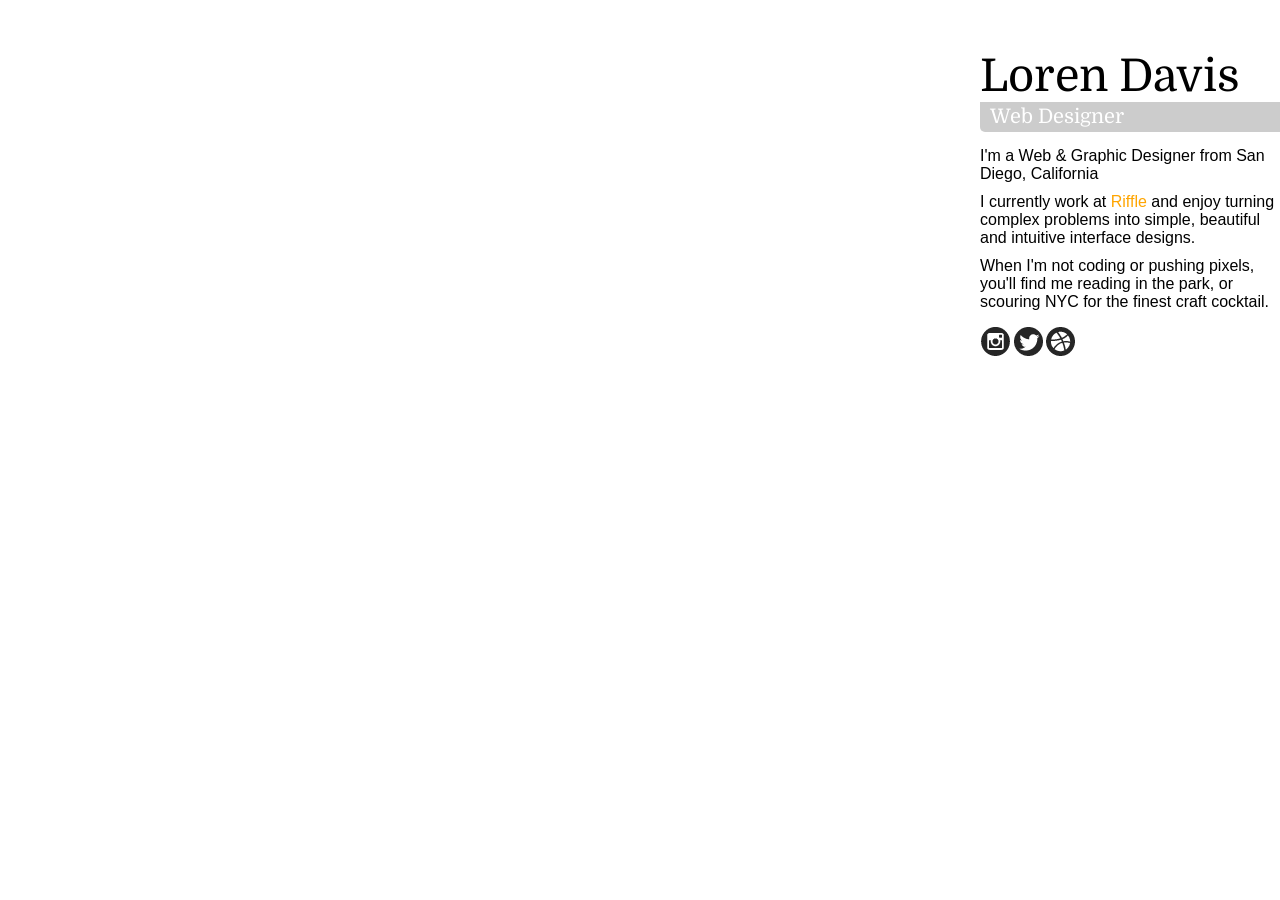
==== index.html @ 2e0fe7ab "init commit" ====
<!doctype html>
<head>
  <meta charset="utf-8">
  <title>Loren Davis Design</title>
  <link rel="stylesheet" href="style.css">
<link href='http://fonts.googleapis.com/css?family=Domine:700' rel='stylesheet' type='text/css'>
</head>

<body>

  <div class="box">
  <h1 class="name">Loren Davis</h1>

  <h2 class="job">Web Designer</h2>

    <div class="content">
      <p>I'm a Web &amp; Graphic Designer from San Diego, California</p>
      <p>I currently work at <a href="http://google.com" target="_BLANK">Riffle</a> and enjoy turning complex problems into simple, beautiful and intuitive interface designs.</p>
      <p>When I'm not coding or pushing pixels, you'll find me reading in the park, or scouring NYC for the finest craft cocktail.</p>
    </div>


      <a class="social" href="http://google.com" target="_BLANK">
      </a>


  </div>

</body>
</html>
---- style.css ----
/* Cross Browser Compatability CSS */
/**
 * html5doctor.com Reset Stylesheet (Eric Meyer's Reset Reloaded + HTML5 baseline)
 * v1.6.1 2010-09-17 | Authors: Eric Meyer & Richard Clark
 * html5doctor.com/html-5-reset-stylesheet/
 */

html, body, div, span, object, iframe,
h1, h2, h3, h4, h5, h6, p, blockquote, pre,
abbr, address, cite, code, del, dfn, em, img, ins, kbd, q, samp,
small, strong, sub, sup, var, b, i, dl, dt, dd, ol, ul, li,
fieldset, form, label, legend,
table, caption, tbody, tfoot, thead, tr, th, td,
article, aside, canvas, details, figcaption, figure,
footer, header, hgroup, menu, nav, section, summary,
time, mark, audio, video {
  margin: 0;
  padding: 0;
  border: 0;
  font-size: 100%;
  font: inherit;
  vertical-align: baseline;
}

article, aside, details, figcaption, figure,
footer, header, hgroup, menu, nav, section {
  display: block;
}

blockquote, q { quotes: none; }

blockquote:before, blockquote:after,
q:before, q:after { content: ""; content: none; }

ins { background-color: #ff9; color: #000; text-decoration: none; }

mark { background-color: #ff9; color: #000; font-style: italic; font-weight: bold; }

del { text-decoration: line-through; }

abbr[title], dfn[title] { border-bottom: 1px dotted; cursor: help; }

table { border-collapse: collapse; border-spacing: 0; }

hr { display: block; height: 1px; border: 0; border-top: 1px solid #ccc; margin: 1em 0; padding: 0; }

input, select { vertical-align: middle; }


/* Write your CSS styles here */

body {
	background: url('pikeFlowers.jpg') repeat fixed center center / cover;
}

p {
	font-family:sans-serif;
}



.box{
  background: rgba(255, 255, 255, 0.9);
  height:325px;
  width:300px;
  position: fixed;
  top: 30px;
  right:0;
  padding:20px 0 0 20px;
  border-radius:10px 0 0 10px;

}
.name {
  color:black;
  font-size:45px;
  font-family: 'Domine', serif;
}

.job{
  color:white;
  text-align:left;
  font-size:20px;
  line-height:30px;
  border-radius:0 0 0 5px;
  background:#ccc;
  padding-left:10px;
  font-family: 'Domine', serif;
}

.content{
  margin:15px 0 0 0;
}


.social {
background: url(social.png) 0 0 no-repeat;
height:31px;
display:block;
margin:15px 0 0 0;

}

.social:hover {
background-position: 0 -31px;
}

p{margin:0 0 10px 0;}

a{
  text-decoration:none;
}

/* unvisited link */
a:link {
    color: orange;
}

/* visited link */
a:visited {
    color: orange;
}

/* mouse over link */
a:hover {
    color: orange;
}
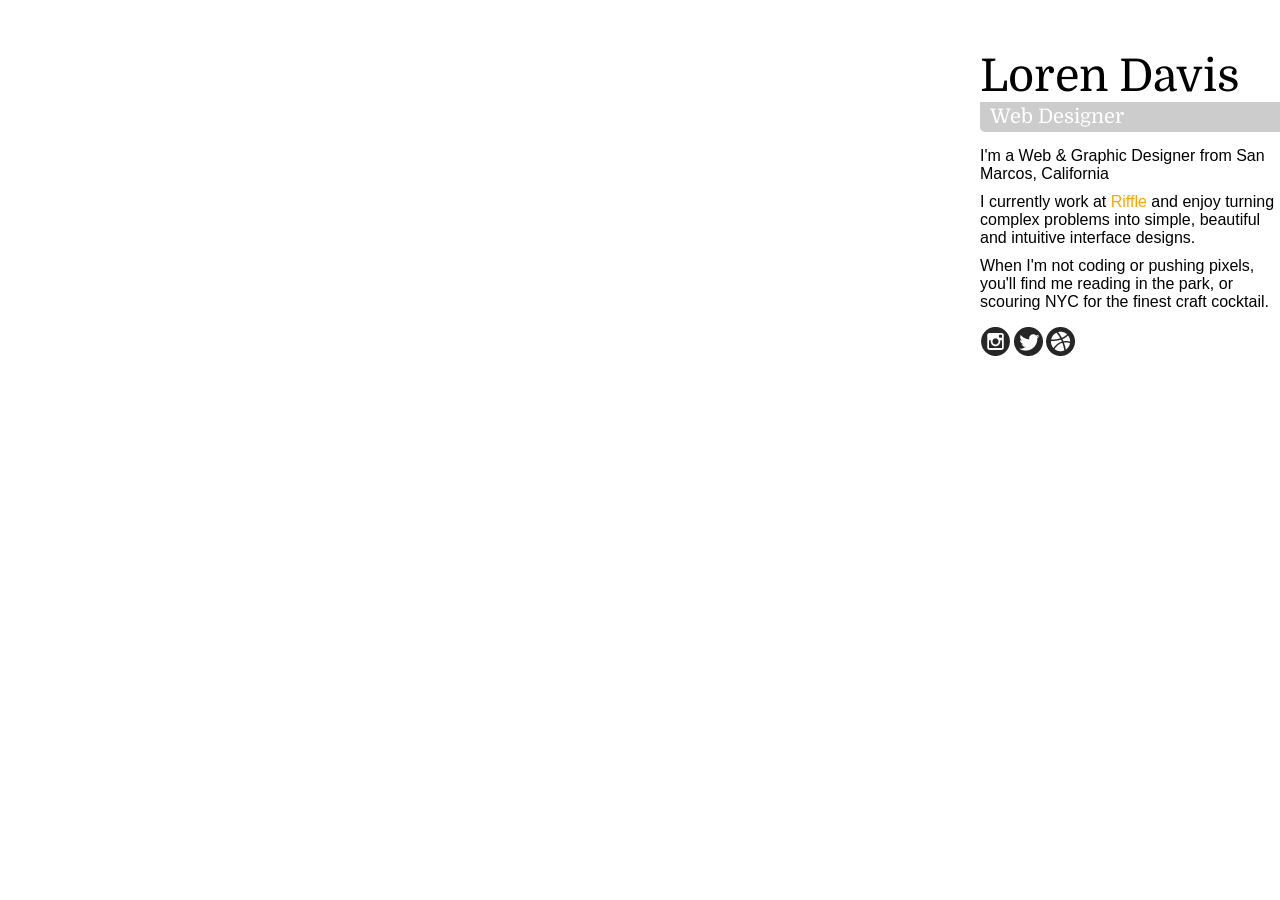
==== commit 79fc73ea: "Changed hometown" ====
--- a/index.html
+++ b/index.html
@@ -14,7 +14,7 @@
   <h2 class="job">Web Designer</h2>
 
     <div class="content">
-      <p>I'm a Web &amp; Graphic Designer from San Diego, California</p>
+      <p>I'm a Web &amp; Graphic Designer from San Marcos, California</p>
       <p>I currently work at <a href="http://google.com" target="_BLANK">Riffle</a> and enjoy turning complex problems into simple, beautiful and intuitive interface designs.</p>
       <p>When I'm not coding or pushing pixels, you'll find me reading in the park, or scouring NYC for the finest craft cocktail.</p>
     </div>
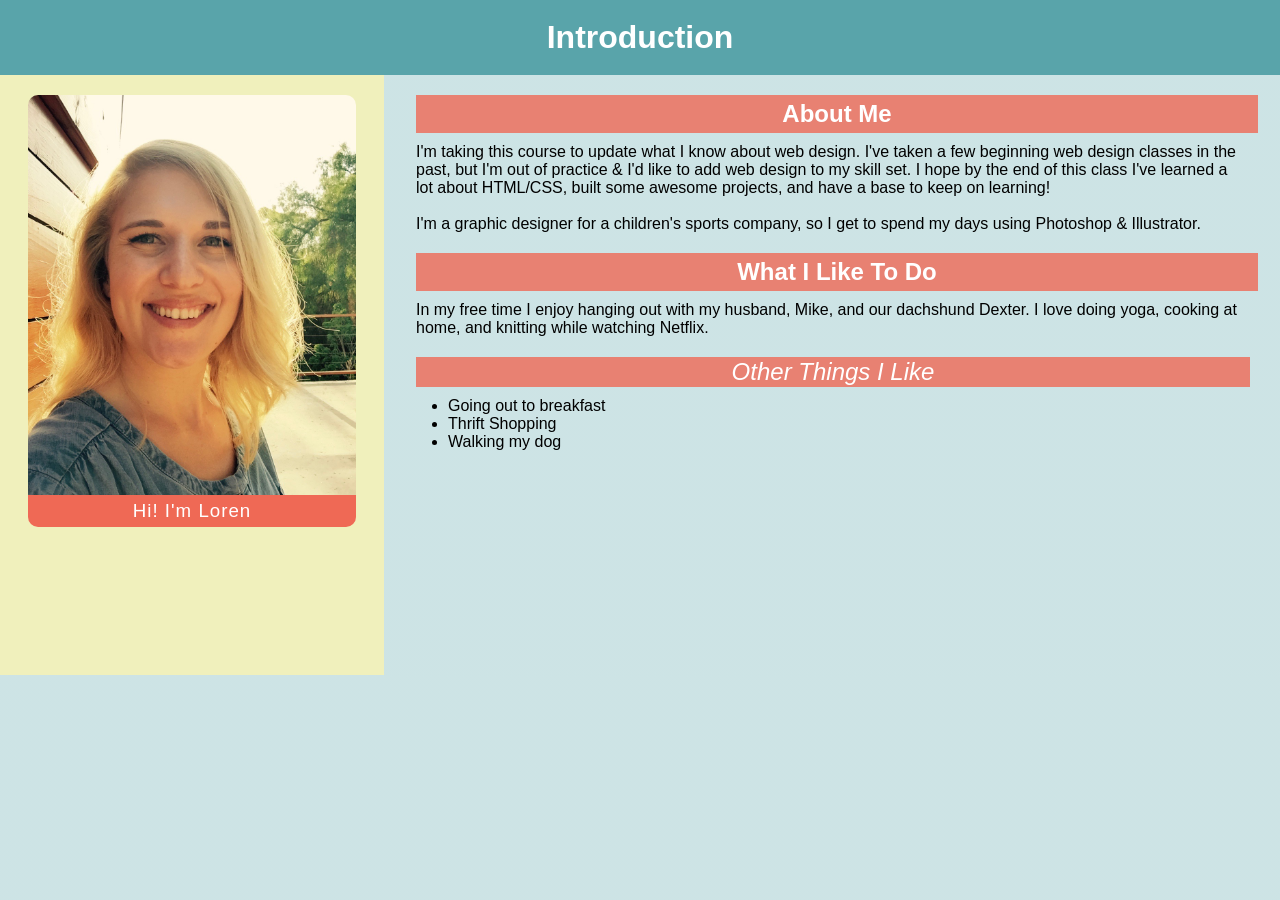
==== commit 3aa37661: "2016-09-01" ====
--- a/index.html
+++ b/index.html
@@ -1,30 +1,56 @@
-<!doctype html>
+<!DOCTYPE HTML>
+<html>
 <head>
-  <meta charset="utf-8">
-  <title>Loren Davis Design</title>
-  <link rel="stylesheet" href="style.css">
-<link href='http://fonts.googleapis.com/css?family=Domine:700' rel='stylesheet' type='text/css'>
+<meta charset="UTF-8">
+<link href="styles.css" rel="stylesheet">
+<title>About Me</title>
+<!--[if lt IE 9]>
+<script src="http://html5shiv.googlecode.com/svn/trunk/html5.js"></script>
+<![endif]-->
 </head>
 
 <body>
 
-  <div class="box">
-  <h1 class="name">Loren Davis</h1>
+<header>
+  <h1>Introduction</h1>
+</header>
 
-  <h2 class="job">Web Designer</h2>
+<!--Left Bar-->
+<aside>
+<div><!--Photo goes here--></div>
+<h3>Hi! I'm Loren</h3>
+</aside>
 
-    <div class="content">
-      <p>I'm a Web &amp; Graphic Designer from San Marcos, California</p>
-      <p>I currently work at <a href="http://google.com" target="_BLANK">Riffle</a> and enjoy turning complex problems into simple, beautiful and intuitive interface designs.</p>
-      <p>When I'm not coding or pushing pixels, you'll find me reading in the park, or scouring NYC for the finest craft cocktail.</p>
-    </div>
+<!--Content-->
+<article>
+<section>
+  <h2>About Me</h2>
+		<p>
+      I'm taking this course to update what I know about web design. I've taken a few beginning web design classes in the past, but I'm out of practice &amp; I'd like to add web design to my skill set.  I hope by the end of this class I've learned a lot about HTML/CSS, built some awesome projects, and have a base to keep on learning!
+    </p><br />
+    <p>
+        I'm a graphic designer for a children's sports company, so I get to spend my days using Photoshop &amp; Illustrator.
+    </p>
+</section>
 
+<section>
+  <h2>What I Like To Do</h2>
+    <p>
+    In my free time I enjoy hanging out with my husband, Mike, and our dachshund Dexter. I love doing yoga, cooking at home, and knitting while watching Netflix.
+    </p>
+</section>
 
-      <a class="social" href="http://google.com" target="_BLANK">
-      </a>
+<section>
+      <h2>Other Things I Like</h2>
+      <ul>
+        <li>Going out to breakfast</li>
+        <li>Thrift Shopping</li>
+        <li>Walking my dog</li>
+      </ul>
+</section>
 
+</article>
 
-  </div>
 
 </body>
 </html>
--- a/styles.css
+++ b/styles.css
@@ -0,0 +1,89 @@
+* {
+	margin: 0;
+	padding: 0;
+}
+body {
+  /*background-color: rgba(154, 194, 189, .75);*/
+  width: 100%;
+	height:100%;
+	font-family: "Helvetica Neue","Helvetica", sans-serif;
+	background:
+	linear-gradient(
+		rgba(89, 164, 169, 0.3),
+		rgba(89, 164, 169, 0.3)
+	),
+	url('60degree_gray_@2x.png');
+}
+header h1{
+	background-color: rgba(89,164,170,1);
+	text-align: center;
+	line-height: 75px;
+	color: white;
+}
+/**Left Side**/
+div:first-of-type{
+	background-image: url("IMG_3779.jpg");
+	background-size: cover;
+	background-repeat: no-repeat;
+	height:90%;
+	width:90%;
+	max-height: 400px;
+	min-width: 200px;
+	margin:10px auto 0;
+	border-radius: 10px 10px 0 0;
+}
+aside {
+		width:30%;
+		height:600px;
+		min-width: 250px;
+		background:rgba(244,242,184,0.9);
+	  float:left;
+		padding: 10px;
+		box-sizing: border-box;
+		margin:0 auto;
+		text-align: center;
+}
+h3:first-of-type{
+	text-align: center;
+	padding:5px 0;
+	background-color: rgba(239,105,85,1);
+	width:90%;
+	color:white;
+	border-radius: 0 0 10px 10px;
+	margin:0 auto 10px;
+	font-weight: 200;
+	letter-spacing: 1px;
+}
+
+/** Content **/
+article{
+	float:right;
+	width:70%;
+	padding: 0 2em;
+	box-sizing: border-box;
+}
+h2{
+	background-color: rgba(239,105,85,0.8);
+	color:white;
+	text-align: center;
+	padding:5px;
+	margin: 0 0 10px 0;
+	width:100%;
+}
+h2 p {
+	margin:1em;
+	padding:20px;
+}
+section{
+	padding-top:20px;
+}
+section:nth-of-type(3) h2{
+	padding:1px;
+	font-style: italic;
+	font-weight: 200;
+}
+ul{
+	text-align: left;
+	list-style: disc;
+	padding: 0 0 0 2em;
+}
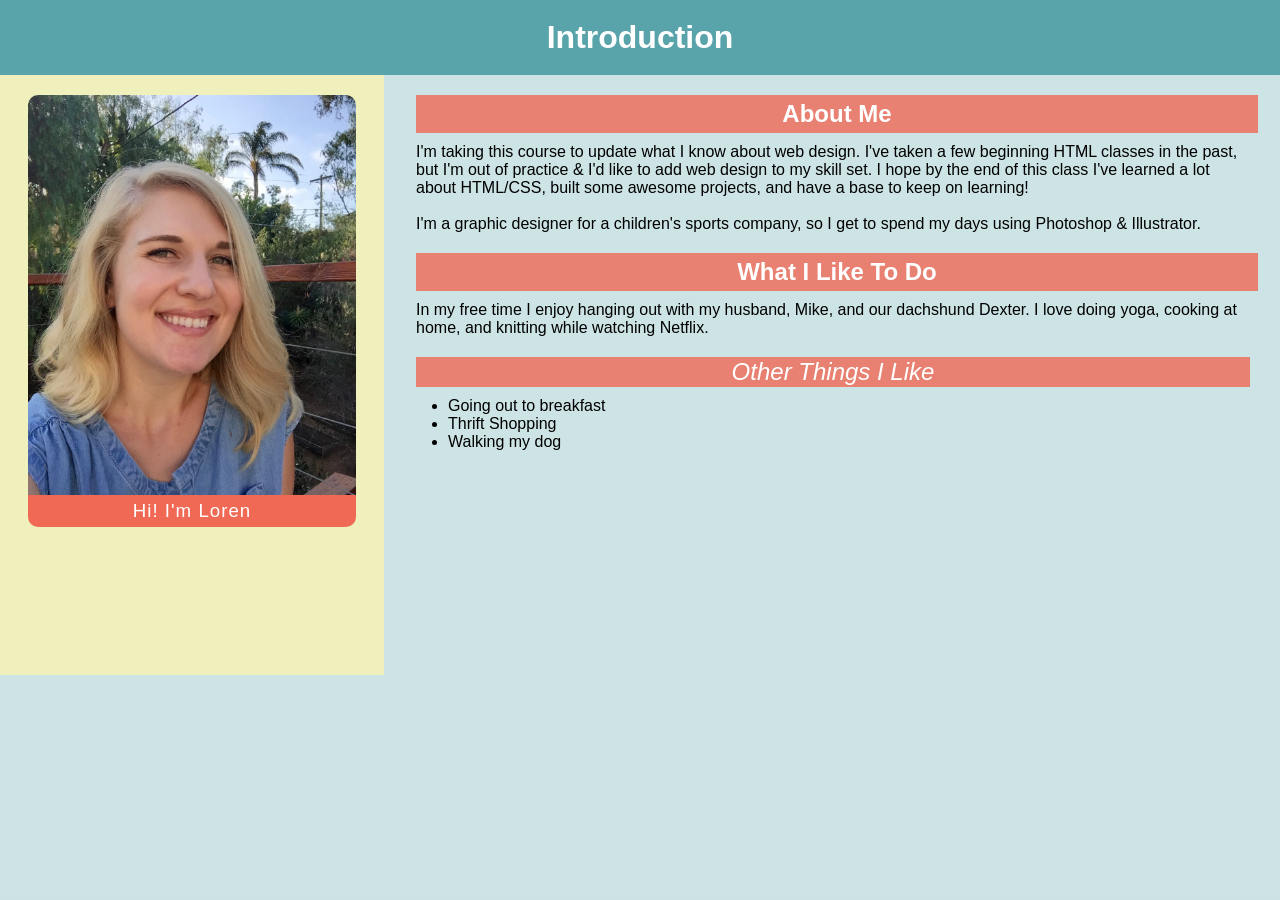
==== commit 650a09a7: "2016-09-01-b" ====
--- a/index.html
+++ b/index.html
@@ -26,7 +26,7 @@
 <section>
   <h2>About Me</h2>
 		<p>
-      I'm taking this course to update what I know about web design. I've taken a few beginning web design classes in the past, but I'm out of practice &amp; I'd like to add web design to my skill set.  I hope by the end of this class I've learned a lot about HTML/CSS, built some awesome projects, and have a base to keep on learning!
+      I'm taking this course to update what I know about web design. I've taken a few beginning HTML classes in the past, but I'm out of practice &amp; I'd like to add web design to my skill set.  I hope by the end of this class I've learned a lot about HTML/CSS, built some awesome projects, and have a base to keep on learning!
     </p><br />
     <p>
         I'm a graphic designer for a children's sports company, so I get to spend my days using Photoshop &amp; Illustrator.
--- a/styles.css
+++ b/styles.css
@@ -22,7 +22,7 @@
 }
 /**Left Side**/
 div:first-of-type{
-	background-image: url("IMG_3779.jpg");
+	background-image: url("IMG_3752.jpg");
 	background-size: cover;
 	background-repeat: no-repeat;
 	height:90%;
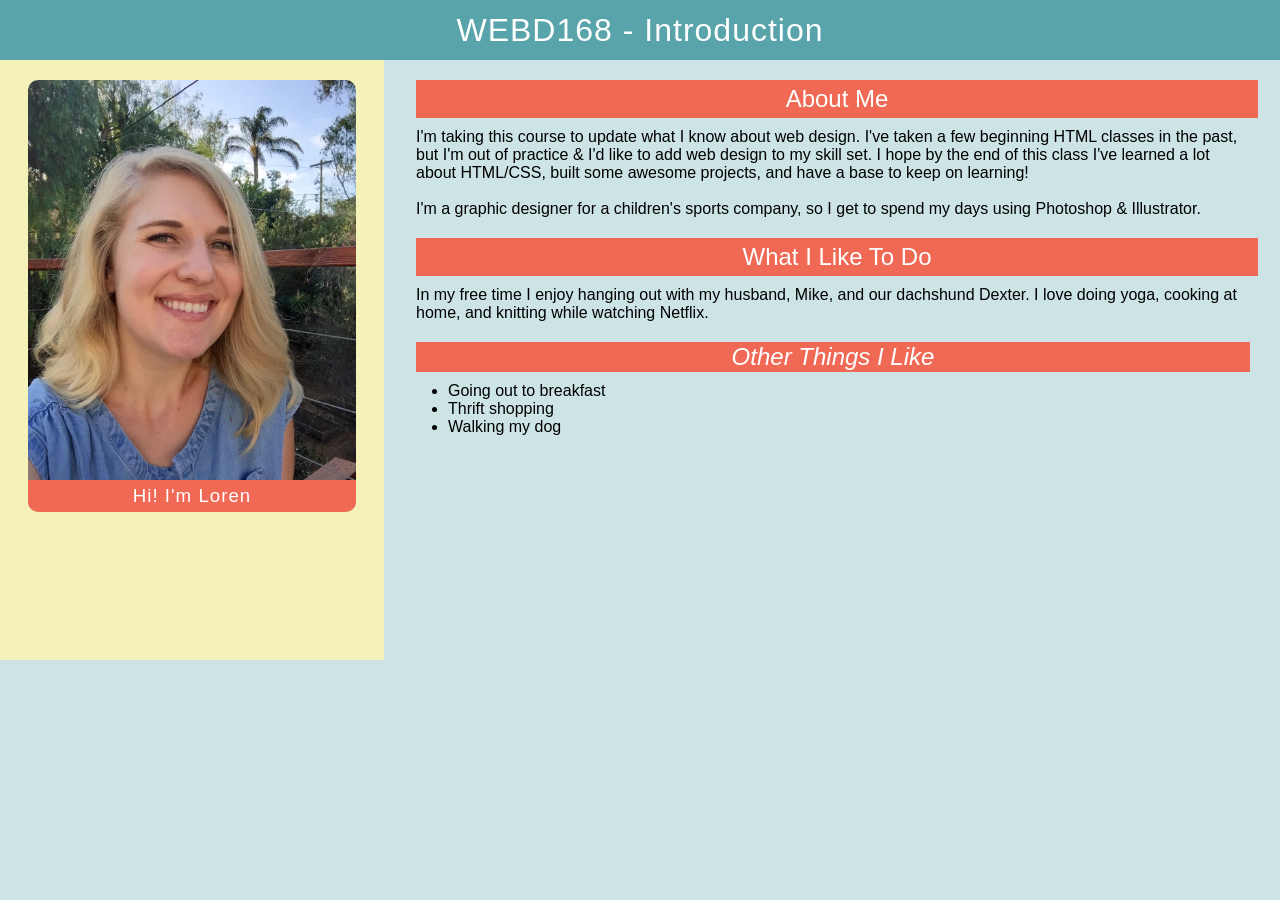
==== commit e8e9bcad: "2016-09-02a" ====
--- a/index.html
+++ b/index.html
@@ -12,7 +12,7 @@
 <body>
 
 <header>
-  <h1>Introduction</h1>
+  <h1>WEBD168 - Introduction</h1>
 </header>
 
 <!--Left Bar-->
@@ -44,7 +44,7 @@
       <h2>Other Things I Like</h2>
       <ul>
         <li>Going out to breakfast</li>
-        <li>Thrift Shopping</li>
+        <li>Thrift shopping</li>
         <li>Walking my dog</li>
       </ul>
 </section>
--- a/styles.css
+++ b/styles.css
@@ -17,8 +17,10 @@
 header h1{
 	background-color: rgba(89,164,170,1);
 	text-align: center;
-	line-height: 75px;
+	line-height: 60px;
 	color: white;
+	font-weight: lighter;
+	letter-spacing: 1px;
 }
 /**Left Side**/
 div:first-of-type{
@@ -36,7 +38,7 @@
 		width:30%;
 		height:600px;
 		min-width: 250px;
-		background:rgba(244,242,184,0.9);
+		background:rgba(244,242,184,1);
 	  float:left;
 		padding: 10px;
 		box-sizing: border-box;
@@ -63,12 +65,13 @@
 	box-sizing: border-box;
 }
 h2{
-	background-color: rgba(239,105,85,0.8);
+	background-color: rgba(239,105,85,1);
 	color:white;
 	text-align: center;
 	padding:5px;
 	margin: 0 0 10px 0;
 	width:100%;
+	font-weight: 300;
 }
 h2 p {
 	margin:1em;
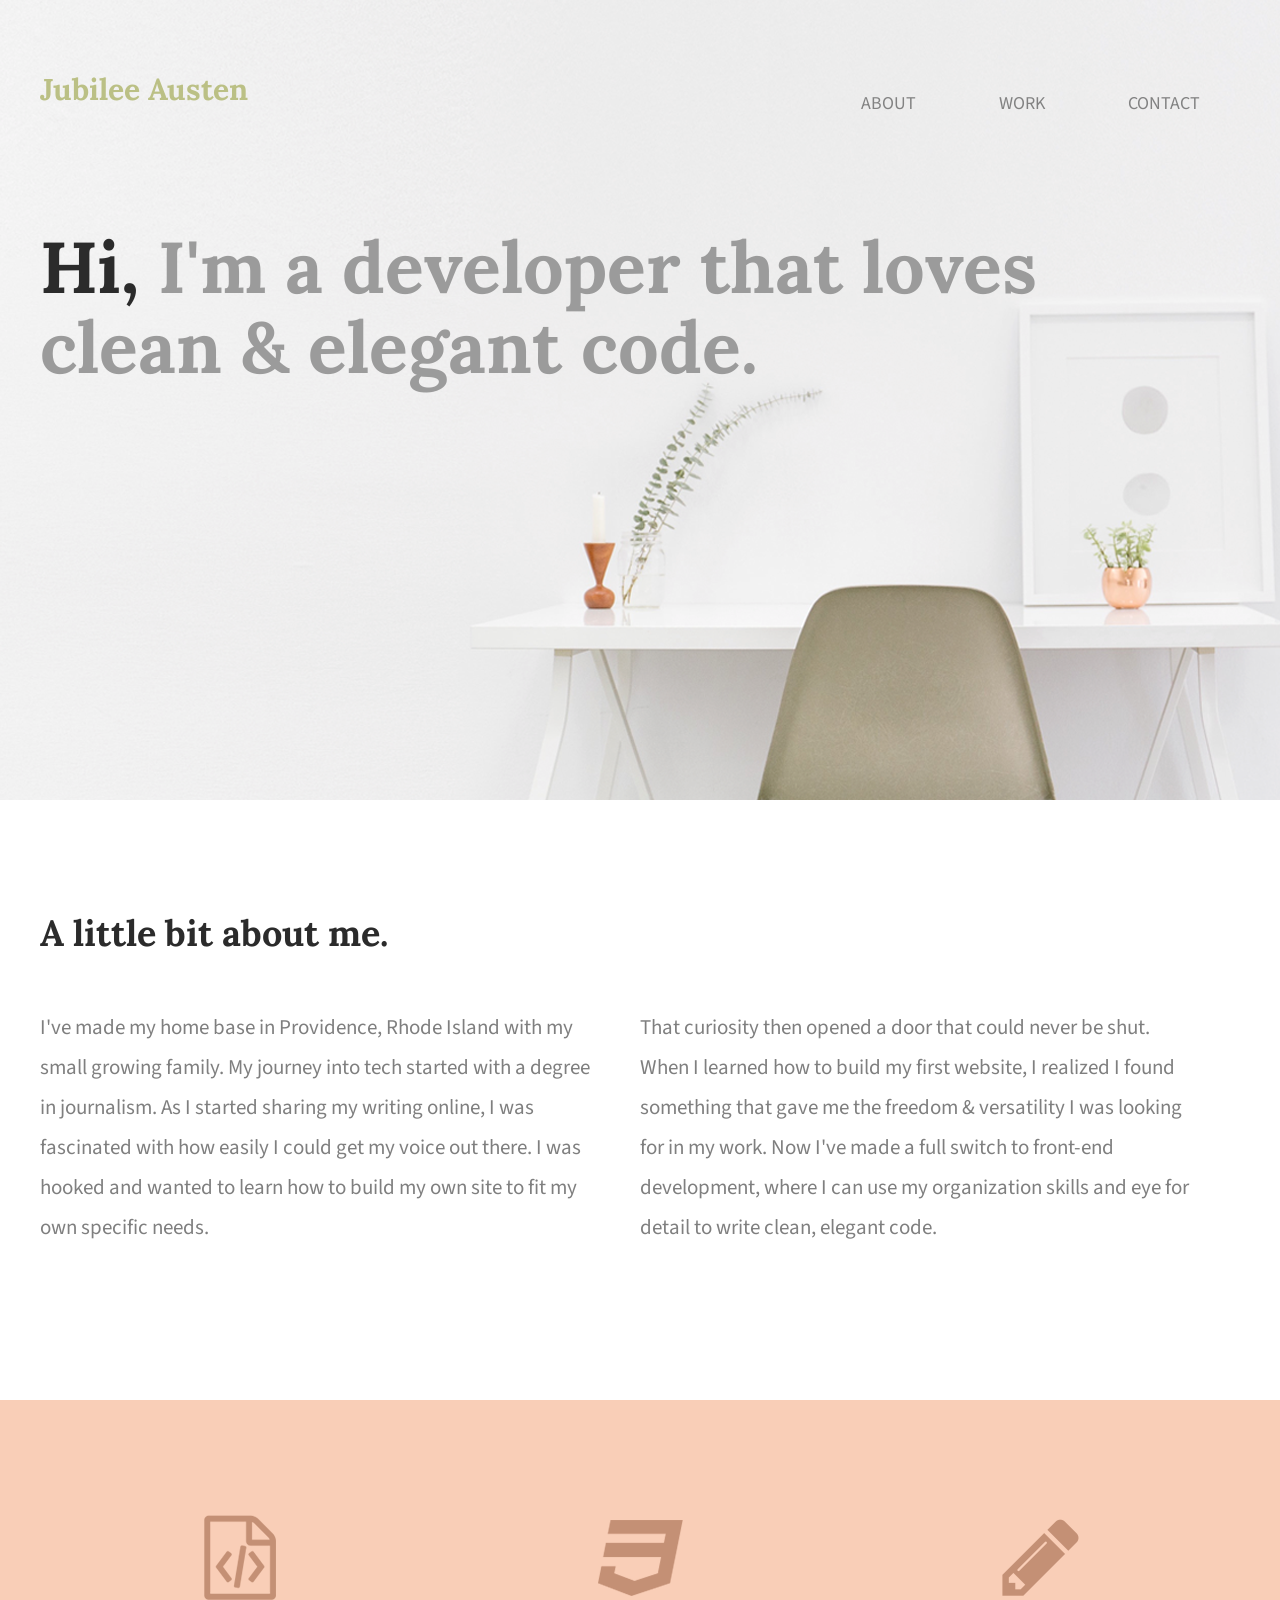
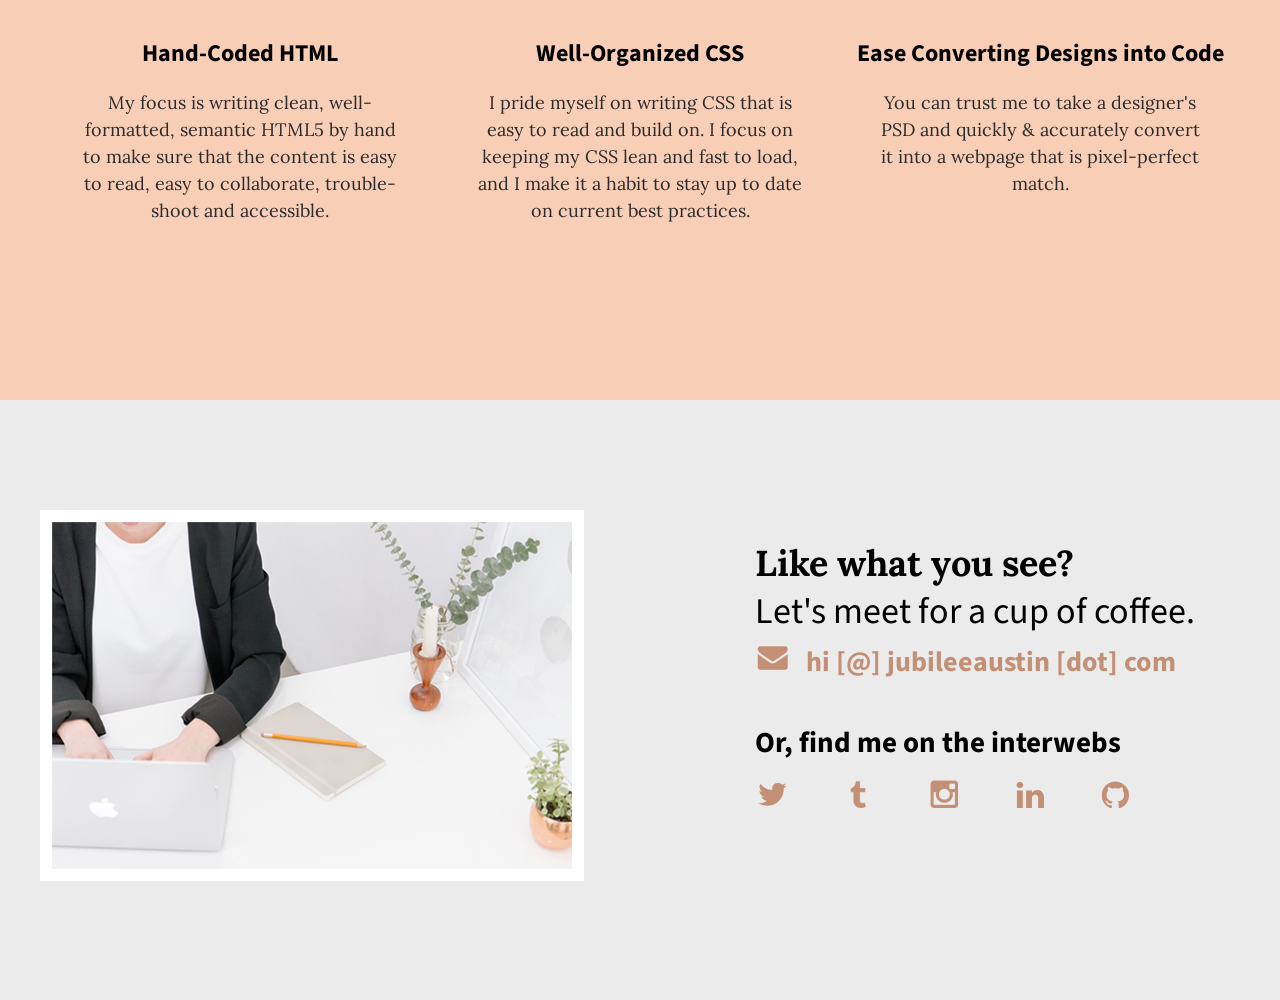
==== commit a463ae1f: "Add files via upload" ====
--- a/index.html
+++ b/index.html
@@ -1,56 +1,92 @@
-<!DOCTYPE HTML>
-<html>
+<!doctype html>
+<html lang="en">
+
 <head>
-<meta charset="UTF-8">
-<link href="styles.css" rel="stylesheet">
-<title>About Me</title>
-<!--[if lt IE 9]>
-<script src="http://html5shiv.googlecode.com/svn/trunk/html5.js"></script>
-<![endif]-->
+    <title>Jubilee Austin | Developer</title>
+    <link href='https://fonts.googleapis.com/css?family=Source+Sans+Pro:400,700' rel='stylesheet' type='text/css'>
+    <link href="https://fonts.googleapis.com/css?family=Lora:400,700" rel="stylesheet">
+    <link rel="stylesheet" href="css/normalize.css">
+    <link rel="stylesheet" href="css/main.css">
 </head>
 
 <body>
+    <header>
+        <div class="full-width">
+            <div class="half-width">
+                <h1>Jubilee Austen</h1>
+            </div>
+            <div class="half-width">
 
-<header>
-  <h1>WEBD168 - Introduction</h1>
-</header>
+                <nav>
+                    <ul>
+                        <li><a href="#about">About</a></li>
+                        <li><a href="#work">Work</a></li>
+                        <li><a href="#contact">Contact</a></li>
+                    </ul>
+                </nav>
+            </div>
+            <h2><span>Hi,</span> I'm a developer that loves clean &amp; elegant code.</h2>
+        </div>
+    </header>
+    <main>
+        <section id="about">
+            <div class="full-width">
+                <h2>A little bit about me.</h2>
+                <div class="half-width">
+                    <p>I've made my home base in Providence, Rhode Island with my small growing family. My journey into tech started with a degree in journalism. As I started sharing my writing online, I was fascinated with how easily I could get my voice out there. I was hooked and wanted to learn how to build my own site to fit my own specific needs.</p>
+                </div>
+                <div class="half-width">
+                    <p>That curiosity then opened a door that could never be shut. When I learned how to build my first website, I realized I found something that gave me the freedom & versatility I was looking for in my work. Now I've made a full switch to front-end development, where I can use my organization skills and eye for detail to write clean, elegant code.</p>
+                </div>
+            </div>
+        </section>
 
-<!--Left Bar-->
-<aside>
-<div><!--Photo goes here--></div>
-<h3>Hi! I'm Loren</h3>
-</aside>
+        <section id="work">
+            <div class="full-width">
+                <div class="third-width">
+                    <img src="img/icon-html.png" alt="HTML icon" />
+                    <h3>Hand-Coded HTML</h3>
+                    <p>My focus is writing clean, well-formatted, semantic HTML5 by hand to make sure that the content is easy to read, easy to collaborate, trouble-shoot and accessible.</p>
+                </div>
+                <div class="third-width">
+                    <img src="img/icon-css.png" alt="CSS icon" />
+                    <h3>Well-Organized CSS</h3>
+                    <p>I pride myself on writing CSS that is easy to read and build on. I focus on keeping my CSS lean and fast to load, and I make it a habit to stay up to date on current best practices.</p>
+                </div>
+                <div class="third-width">
+                    <img src="img/icon-pencil.png" alt="Pencil icon" />
+                    <h3>Ease Converting Designs into Code</h3>
+                    <p>You can trust me to take a designer's PSD and quickly & accurately convert it into a webpage that is pixel-perfect match.</p>
+                </div>
+            </div>
+        </section>
 
-<!--Content-->
-<article>
-<section>
-  <h2>About Me</h2>
-		<p>
-      I'm taking this course to update what I know about web design. I've taken a few beginning HTML classes in the past, but I'm out of practice &amp; I'd like to add web design to my skill set.  I hope by the end of this class I've learned a lot about HTML/CSS, built some awesome projects, and have a base to keep on learning!
-    </p><br />
-    <p>
-        I'm a graphic designer for a children's sports company, so I get to spend my days using Photoshop &amp; Illustrator.
-    </p>
-</section>
+        <footer id="contact">
+            <div class="full-width">
+                <div class="half-width">
+                    <img id='contact-img' src="img/contact.png" alt="contact image" />
+                </div>
+                <div class="half-width">
+                    <h2>Like what you see?</h2>
+                    <h3 id="email-header">Let's meet for a cup of coffee.</h3>
+                    <a href="mailto:hi@jubileeausten.com">
+                        <img id="envelope" src="img/icon-envelope.png" alt="email icon"> hi [@] jubileeaustin [dot] com
+                    </a>
+                    <div id="contact-info">
+                        <h3 id="socialmedia-header">Or, find me on the interwebs</h3>
+                        <ul>
+                            <li><img src="img/icon-twitter.png" alt="twitter logo"></li>
+                            <li><img src="img/icon-tumblr.png" alt="tumblr logo"></li>
+                            <li><img src="img/icon-instagram.png" alt="instagram logo"></li>
+                            <li><img src="img/icon-linkedin.png" alt="linkedin logo"></li>
+                            <li><img src="img/icon-github.png" alt="github logo"></li>
+                        </ul>
 
-<section>
-  <h2>What I Like To Do</h2>
-    <p>
-    In my free time I enjoy hanging out with my husband, Mike, and our dachshund Dexter. I love doing yoga, cooking at home, and knitting while watching Netflix.
-    </p>
-</section>
+                    </div>
+                </div>
+            </div>
+        </footer>
+    </main>
+</body>
 
-<section>
-      <h2>Other Things I Like</h2>
-      <ul>
-        <li>Going out to breakfast</li>
-        <li>Thrift shopping</li>
-        <li>Walking my dog</li>
-      </ul>
-</section>
-
-</article>
-
-
-</body>
 </html>
--- a/css/main.css
+++ b/css/main.css
@@ -0,0 +1,188 @@
+/***** BASE STYLES *****/
+
+body {
+    font-family: 'Source Sans Pro', sans-serif;
+}
+
+#about,
+#work,
+#contact {
+    height: 600px;
+}
+
+
+/***** GRID *****/
+
+.full-width {
+    width: 1200px;
+    margin: 0 auto;
+}
+
+.half-width {
+    width: 600px;
+    float: left;
+}
+
+.third-width {
+    width: 400px;
+    float: left;
+}
+
+
+/***** HEADER *****/
+
+header {
+    height: 800px;
+    background: url('../img/hero.png');
+    background-size: cover;
+}
+
+header h1 {
+    padding: 50px 0;
+    font-family: 'Lora', serif;
+    font-size: 30px;
+    color: #bbc085;
+}
+
+nav {
+    float: right;
+    padding: 75px 40px;
+}
+
+nav ul li {
+    display: inline-block;
+}
+
+nav ul li a {
+    text-transform: uppercase;
+    text-decoration: none;
+    font-size: 18px;
+    color: #828282;
+    padding-left: 80px;
+}
+
+header h2 {
+    width: 1000px;
+    clear: both;
+    font-family: 'Lora', serif;
+    font-size: 72px;
+    line-height: 80px;
+    color: #9b9b9b;
+    padding: 20px 0;
+}
+
+header h2 span {
+    color: #2b2b2b;
+}
+
+
+/***** ABOUT *****/
+
+#about .full-width {
+    padding: 80px 0;
+}
+
+#about h2 {
+    font-family: 'Lora', serif;
+    font-size: 36px;
+    color: #2b2b2b;
+}
+
+#about p {
+    font-size: 21px;
+    color: #7f7f7f;
+    line-height: 40px;
+    padding-right: 50px;
+}
+
+
+/***** WORK *****/
+
+#work {
+    background-color: #f9ceb7;
+    text-align: center;
+}
+
+#work .full-width {
+    padding: 115px 0;
+}
+
+#work img {
+    padding-bottom: 30px;
+}
+
+#work h3 {
+    font-size: 24px;
+    width: 100%;
+    margin: 0 auto;
+}
+
+#work p {
+    font-family: 'Lora', serif;
+    font-size: 18px;
+    line-height: 1.5;
+    color: #2b2b2b;
+    padding: 0 35px;
+}
+
+
+/***** CONTACT *****/
+
+#contact {
+    background-color: #ebebeb;
+}
+
+#contact .full-width {
+    padding: 110px 0;
+}
+
+#contact-img {
+    border: 12px solid #ffffff;
+}
+
+#contact h2,
+#email-header,
+#socialmedia-header,
+#contact ul {
+    padding-left: 115px;
+}
+
+#envelope {
+    padding: 0 10px 0 115px;
+}
+
+#contact h2 {
+    font-family: 'Lora', serif;
+    font-size: 36px;
+}
+
+#email-header {
+    font-size: 36px;
+    font-weight: normal;
+    margin: -30px 0 5px 0;
+}
+
+#socialmedia-header {
+    font-family: 'Source Sans Pro', sans-serif;
+    font-size: 29px;
+    margin: 40px 0 0 0;
+}
+
+#contact a {
+    text-decoration: none;
+    color: #c49075;
+    font-weight: bold;
+    font-size: 28px;
+}
+
+#contact ul {
+    list-style: none;
+}
+
+#contact ul li {
+    display: inline-block;
+}
+
+#contact ul img {
+    padding-right: 48px;
+}
